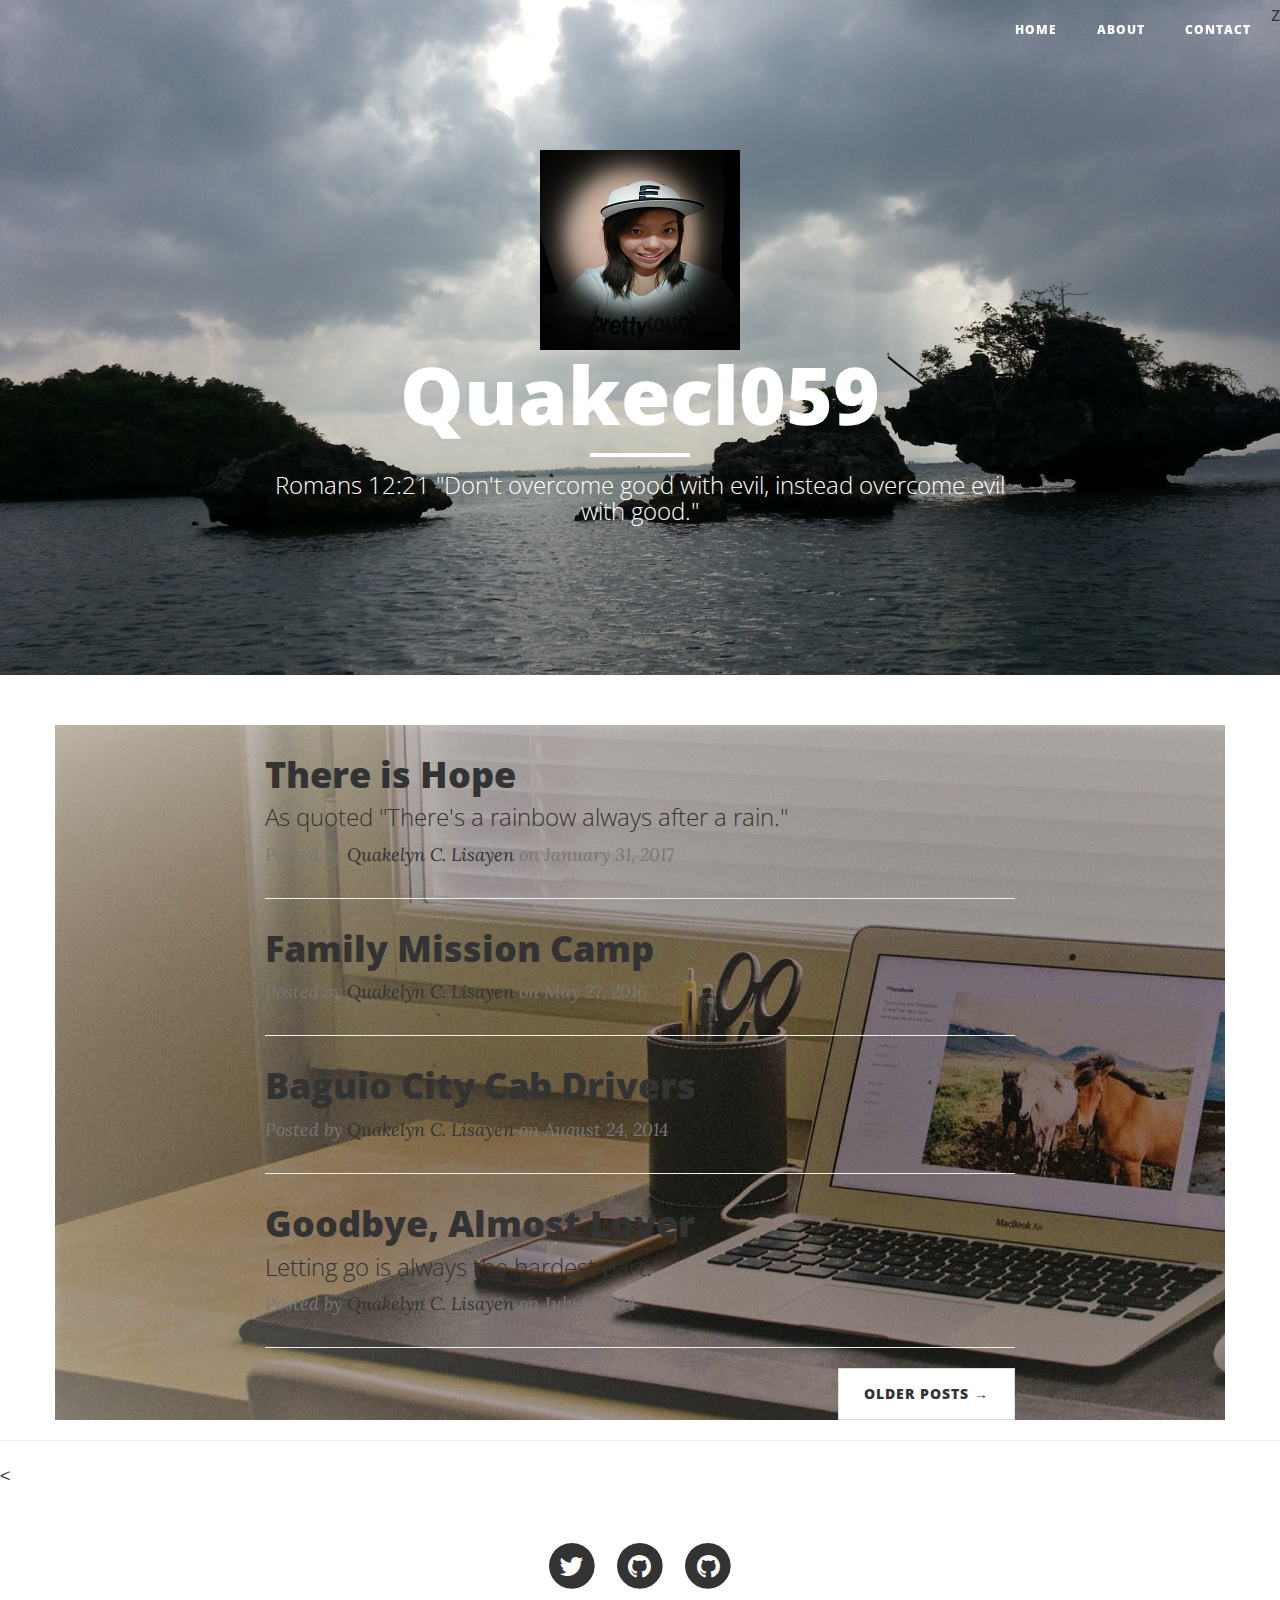
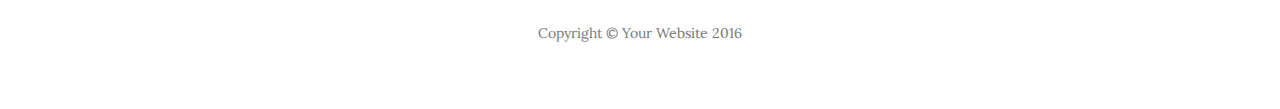
==== index.html @ 8e7b35c3 "initial upload" ====
<!DOCTYPE html>
<html lang="en">

<head>

    <meta charset="utf-8">
    <meta http-equiv="X-UA-Compatible" content="IE=edge">
    <meta name="viewport" content="width=device-width, initial-scale=1">
    <meta name="description" content="">
    <meta name="author" content="">

    <title>quake059</title>

    <!-- Bootstrap Core CSS -->
    <link href="vendor/bootstrap/css/bootstrap.min.css" rel="stylesheet">

    <!-- Theme CSS -->
    <link href="css/clean-blog.min.css" rel="stylesheet">

    <!-- Custom Fonts -->
    <link href="vendor/font-awesome/css/font-awesome.min.css" rel="stylesheet" type="text/css">
    <link href='https://fonts.googleapis.com/css?family=Lora:400,700,400italic,700italic' rel='stylesheet' type='text/css'>
    <link href='https://fonts.googleapis.com/css?family=Open+Sans:300italic,400italic,600italic,700italic,800italic,400,300,600,700,800' rel='stylesheet' type='text/css'>

    <!-- HTML5 Shim and Respond.js IE8 support of HTML5 elements and media queries -->
    <!-- WARNING: Respond.js doesn't work if you view the page via file:// -->
    <!--[if lt IE 9]>
        <script src="https://oss.maxcdn.com/libs/html5shiv/3.7.0/html5shiv.js"></script>
        <script src="https://oss.maxcdn.com/libs/respond.js/1.4.2/respond.min.js"></script>
    <![endif]-->

</head>

<body>

    <!-- Navigation -->
    <nav class="navbar navbar-default navbar-custom navbar-fixed-top">
        <div class="container-fluid">
            <!-- Brand and toggle get grouped for better mobile display -->
            <div class="navbar-header page-scroll">
                <button type="button" class="navbar-toggle" data-toggle="collapse" data-target="#bs-example-navbar-collapse-1">
                    <span class="sr-only">Toggle navigation</span>
                    Menu <i class="fa fa-bars"></i>
                </button>
                
            </div>

            <!-- Collect the nav links, forms, and other content for toggling -->
            <div class="collapse navbar-collapse" id="bs-example-navbar-collapse-1">
                <ul class="nav navbar-nav navbar-right">
                    <li>
                        <a href="index.html">Home</a>
                    </li>
                    <li>
                        <a href="about.html">About</a>
                    </li>z
                    <li>
                        <a href="contact.html">Contact</a>
                    </li>
                </ul>
            </div>
            <!-- /.navbar-collapse -->
        </div>
        <!-- /.container -->
    </nav>

    <!-- Page Header -->
    <!-- Set your background image for this header on the line below. -->
    <header class="intro-header" style="background-image: url('background/bolin.jpg')">
        <div class="container" >
            <div class="row">
                <div class="col-lg-8 col-lg-offset-2 col-md-10 col-md-offset-1">
                    <div class="site-heading">
                         <img class="image-circle" src="img/q.jpg">
                        <h1>Quakecl059</h1>
                        <hr class="small">
                        <span class="subheading">Romans 12:21 "Don't overcome good with evil, instead overcome evil with good."</span>
                    </div>
                </div>
            </div>
        </div>
    </header>

    <!-- Main Content -->
    <div class="container" style="background-image: url('img/home-bg.jpg')">
        <div class="row">
            <div class="col-lg-8 col-lg-offset-2 col-md-10 col-md-offset-1">
                <div class="post-preview">
                    <a href="post.html">
                        <h2 class="post-title">
                            There is Hope
                        </h2>
                        <h3 class="post-subtitle">
                            As quoted "There's a rainbow always after a rain."
                        </h3>
                    </a>
                    <p class="post-meta">Posted by <a href="about.html">Quakelyn C. Lisayen</a> on January 31, 2017</p>
                </div>
                <hr>
                <div class="post-preview">
                    <a href="post2.html">
                        <h2 class="post-title">
                           Family Mission Camp
                        </h2>
                    </a>
                    <p class="post-meta">Posted by <a href="about.html">Quakelyn C. Lisayen</a> on May 27, 2016</p>
                </div>
                <hr>
                <div class="post-preview">
                    <a href="post3.html">
                        <h2 class="post-title">
                            Baguio City Cab Drivers
                        </h2>
                        
                    </a>
                    <p class="post-meta">Posted by <a href="about.html">Quakelyn C. Lisayen</a> on August 24, 2014</p>
                </div>
                <hr>
                <div class="post-preview">
                    <a href="post4.html">
                        <h2 class="post-title">
                           Goodbye, Almost Lover
                        </h2>
                        <h3 class="post-subtitle">
                            Letting go is always the hardest part.
                        </h3>
                    </a>
                    <p class="post-meta">Posted by <a href="about.html">Quakelyn C. Lisayen</a> on July 8, 2014</p>
                </div>
                <hr>
                <!-- Pager -->
                <ul class="pager">
                    <li class="next">
                        <a href="olderpost.html">Older Posts &rarr;</a>
                    </li>
                </ul>
            </div>
        </div>
    </div>

    <hr>

    <!-- Footer -->
    < <footer>
        <div class="container">
            <div class="row">
                <div class="col-lg-8 col-lg-offset-2 col-md-10 col-md-offset-1">
                    <ul class="list-inline text-center">
                        <li>
                            <a href="@LisayenQuake">
                                <span class="fa-stack fa-lg">
                                    <i class="fa fa-circle fa-stack-2x"></i>
                                    <i class="fa fa-twitter fa-stack-1x fa-inverse"></i>
                                </span>
                            </a>
                        </li>
                        
                        <li>
                            <a href="kenji_ven@yahoo.com">
                                <span class="fa-stack fa-lg">
                                    <i class="fa fa-circle fa-stack-2x"></i>
                                    <i class="fa fa-github fa-stack-1x fa-inverse"></i>
                                </span>
                            </a>
                        </li>
                        <li>
                            <a href="quake059">
                                <span class="fa-stack fa-lg">
                                    <i class="fa fa-circle fa-stack-2x"></i>
                                    <i class="fa fa-github fa-stack-1x fa-inverse"></i>
                                </span>
                            </a>
                        </li>
                    </ul>
                    <p class="copyright text-muted">Copyright &copy; Your Website 2016</p>
                </div>
            </div>
        </div>
    </footer>

    <!-- jQuery -->
    <script src="vendor/jquery/jquery.min.js"></script>

    <!-- Bootstrap Core JavaScript -->
    <script src="vendor/bootstrap/js/bootstrap.min.js"></script>

    <!-- Contact Form JavaScript -->
    <script src="js/jqBootstrapValidation.js"></script>
    <script src="js/contact_me.js"></script>

    <!-- Theme JavaScript -->
    <script src="js/clean-blog.min.js"></script>

</body>

</html>
---- css/clean-blog.min.css ----
/*!
 * Start Bootstrap - Clean Blog v3.3.7+1 (http://startbootstrap.com/template-overviews/clean-blog)
 * Copyright 2013-2016 Start Bootstrap
 * Licensed under MIT (https://github.com/BlackrockDigital/startbootstrap/blob/gh-pages/LICENSE)
 */a,body{color:#333}.navbar-custom .nav li a,.navbar-custom .navbar-brand,h1,h2,h3,h4,h5,h6{font-weight:800}.caption,.intro-header .page-heading,.intro-header .site-heading,footer .copyright{text-align:center}body{font-family:Lora,'Times New Roman',serif;font-size:20px;-webkit-tap-highlight-color:#0085A1}.intro-header .page-heading .subheading,.intro-header .post-heading .subheading,.intro-header .site-heading .subheading,.navbar-custom,h1,h2,h3,h4,h5,h6{font-family:'Open Sans','Helvetica Neue',Helvetica,Arial,sans-serif}p{line-height:1.5;margin:30px 0}p a{text-decoration:underline}a:focus,a:hover{color:#0085A1}a img:focus,a img:hover{cursor:zoom-in}blockquote{color:#777;font-style:italic}hr.small{max-width:100px;margin:15px auto;border-width:4px;border-color:#fff}.navbar-custom{position:absolute;top:0;left:0;width:100%;z-index:3}.navbar-custom .navbar-header .navbar-toggle{color:#777;font-weight:800;text-transform:uppercase;font-size:12px}.navbar-custom .nav li a{text-transform:uppercase;font-size:12px;letter-spacing:1px}@media only screen and (min-width:768px){.navbar-custom{background:0 0;border-bottom:1px solid transparent}.navbar-custom .navbar-brand{color:#fff;padding:20px}.navbar-custom .navbar-brand:focus,.navbar-custom .navbar-brand:hover{color:rgba(255,255,255,.8)}.navbar-custom .nav li a{color:#fff;padding:20px}.navbar-custom .nav li a:focus,.navbar-custom .nav li a:hover{color:rgba(255,255,255,.8)}}@media only screen and (min-width:1170px){.navbar-custom{-webkit-transition:background-color .3s;-moz-transition:background-color .3s;transition:background-color .3s;-webkit-transform:translate3d(0,0,0);-moz-transform:translate3d(0,0,0);-ms-transform:translate3d(0,0,0);-o-transform:translate3d(0,0,0);transform:translate3d(0,0,0);-webkit-backface-visibility:hidden;backface-visibility:hidden}.navbar-custom.is-fixed{position:fixed;top:-61px;background-color:rgba(255,255,255,.9);border-bottom:1px solid #f2f2f2;-webkit-transition:-webkit-transform .3s;-moz-transition:-moz-transform .3s;transition:transform .3s}.navbar-custom.is-fixed .navbar-brand{color:#333}.navbar-custom.is-fixed .navbar-brand:focus,.navbar-custom.is-fixed .navbar-brand:hover{color:#0085A1}.navbar-custom.is-fixed .nav li a{color:#333}.navbar-custom.is-fixed .nav li a:focus,.navbar-custom.is-fixed .nav li a:hover{color:#0085A1}.navbar-custom.is-visible{-webkit-transform:translate3d(0,100%,0);-moz-transform:translate3d(0,100%,0);-ms-transform:translate3d(0,100%,0);-o-transform:translate3d(0,100%,0);transform:translate3d(0,100%,0)}}.intro-header{background:center center no-repeat;-webkit-background-size:cover;-moz-background-size:cover;background-size:cover;-o-background-size:cover;margin-bottom:50px}.intro-header .page-heading,.intro-header .post-heading,.intro-header .site-heading{padding:100px 0 50px;color:#fff}.intro-header .page-heading h1,.intro-header .site-heading h1{margin-top:0;font-size:50px}.intro-header .page-heading .subheading,.intro-header .site-heading .subheading{font-size:24px;line-height:1.1;display:block;font-weight:300;margin:10px 0 0}@media only screen and (min-width:768px){.intro-header .page-heading,.intro-header .post-heading,.intro-header .site-heading{padding:150px 0}.intro-header .page-heading h1,.intro-header .site-heading h1{font-size:80px}}.intro-header .post-heading h1{font-size:35px}.intro-header .post-heading .meta,.intro-header .post-heading .subheading{line-height:1.1;display:block}.intro-header .post-heading .subheading{font-size:24px;margin:10px 0 30px;font-weight:600}.intro-header .post-heading .meta{font-family:Lora,'Times New Roman',serif;font-style:italic;font-weight:300;font-size:20px}.intro-header .post-heading .meta a{color:#fff}@media only screen and (min-width:768px){.intro-header .post-heading h1{font-size:55px}.intro-header .post-heading .subheading{font-size:30px}}.post-preview>a{color:#333}.post-preview>a:focus,.post-preview>a:hover{text-decoration:none;color:#0085A1}.post-preview>a>.post-title{font-size:30px;margin-top:30px;margin-bottom:10px}.post-preview>a>.post-subtitle{margin:0 0 10px;font-weight:300}.post-preview>.post-meta{color:#777;font-size:18px;font-style:italic;margin-top:0}.post-preview>.post-meta>a{text-decoration:none;color:#333}.post-preview>.post-meta>a:focus,.post-preview>.post-meta>a:hover{color:#0085A1;text-decoration:underline}@media only screen and (min-width:768px){.post-preview>a>.post-title{font-size:36px}}.section-heading{font-size:36px;margin-top:60px;font-weight:700}.btn,.pager li>a,.pager li>span{font-family:'Open Sans','Helvetica Neue',Helvetica,Arial,sans-serif;text-transform:uppercase;font-weight:800;letter-spacing:1px}.caption{font-size:14px;padding:10px;font-style:italic;margin:0;display:block;border-bottom-right-radius:5px;border-bottom-left-radius:5px}footer{padding:50px 0 65px}footer .list-inline{margin:0;padding:0}footer .copyright{font-size:14px;margin-bottom:0}.floating-label-form-group{font-size:14px;position:relative;margin-bottom:0;padding-bottom:.5em;border-bottom:1px solid #eee}.floating-label-form-group input,.floating-label-form-group textarea{z-index:1;position:relative;padding-right:0;padding-left:0;border:none;border-radius:0;font-size:1.5em;background:0 0;box-shadow:none!important;resize:none}.floating-label-form-group label{display:block;z-index:0;position:relative;top:2em;margin:0;font-size:.85em;line-height:1.764705882em;vertical-align:middle;vertical-align:baseline;opacity:0;-webkit-transition:top .3s ease,opacity .3s ease;-moz-transition:top .3s ease,opacity .3s ease;-ms-transition:top .3s ease,opacity .3s ease;transition:top .3s ease,opacity .3s ease}.floating-label-form-group::not(:first-child){padding-left:14px;border-left:1px solid #eee}.floating-label-form-group-with-value label{top:0;opacity:1}.floating-label-form-group-with-focus label{color:#0085A1}form .row:first-child .floating-label-form-group{border-top:1px solid #eee}.btn{font-size:14px;border-radius:0;padding:15px 25px}.btn-lg{font-size:16px;padding:25px 35px}.btn-default:focus,.btn-default:hover{background-color:#0085A1;border:1px solid #0085A1;color:#fff}.pager{margin:20px 0 0}.pager li>a,.pager li>span{font-size:14px;padding:15px 25px;background-color:#fff;border-radius:0}.pager li>a:focus,.pager li>a:hover{color:#fff;background-color:#0085A1;border:1px solid #0085A1}.pager .disabled>a,.pager .disabled>a:focus,.pager .disabled>a:hover,.pager .disabled>span{color:#777;background-color:#333;cursor:not-allowed}::-moz-selection{color:#fff;text-shadow:none;background:#0085A1}::selection{color:#fff;text-shadow:none;background:#0085A1}img::selection{color:#fff;background:0 0}img::-moz-selection{color:#fff;background:0 0}
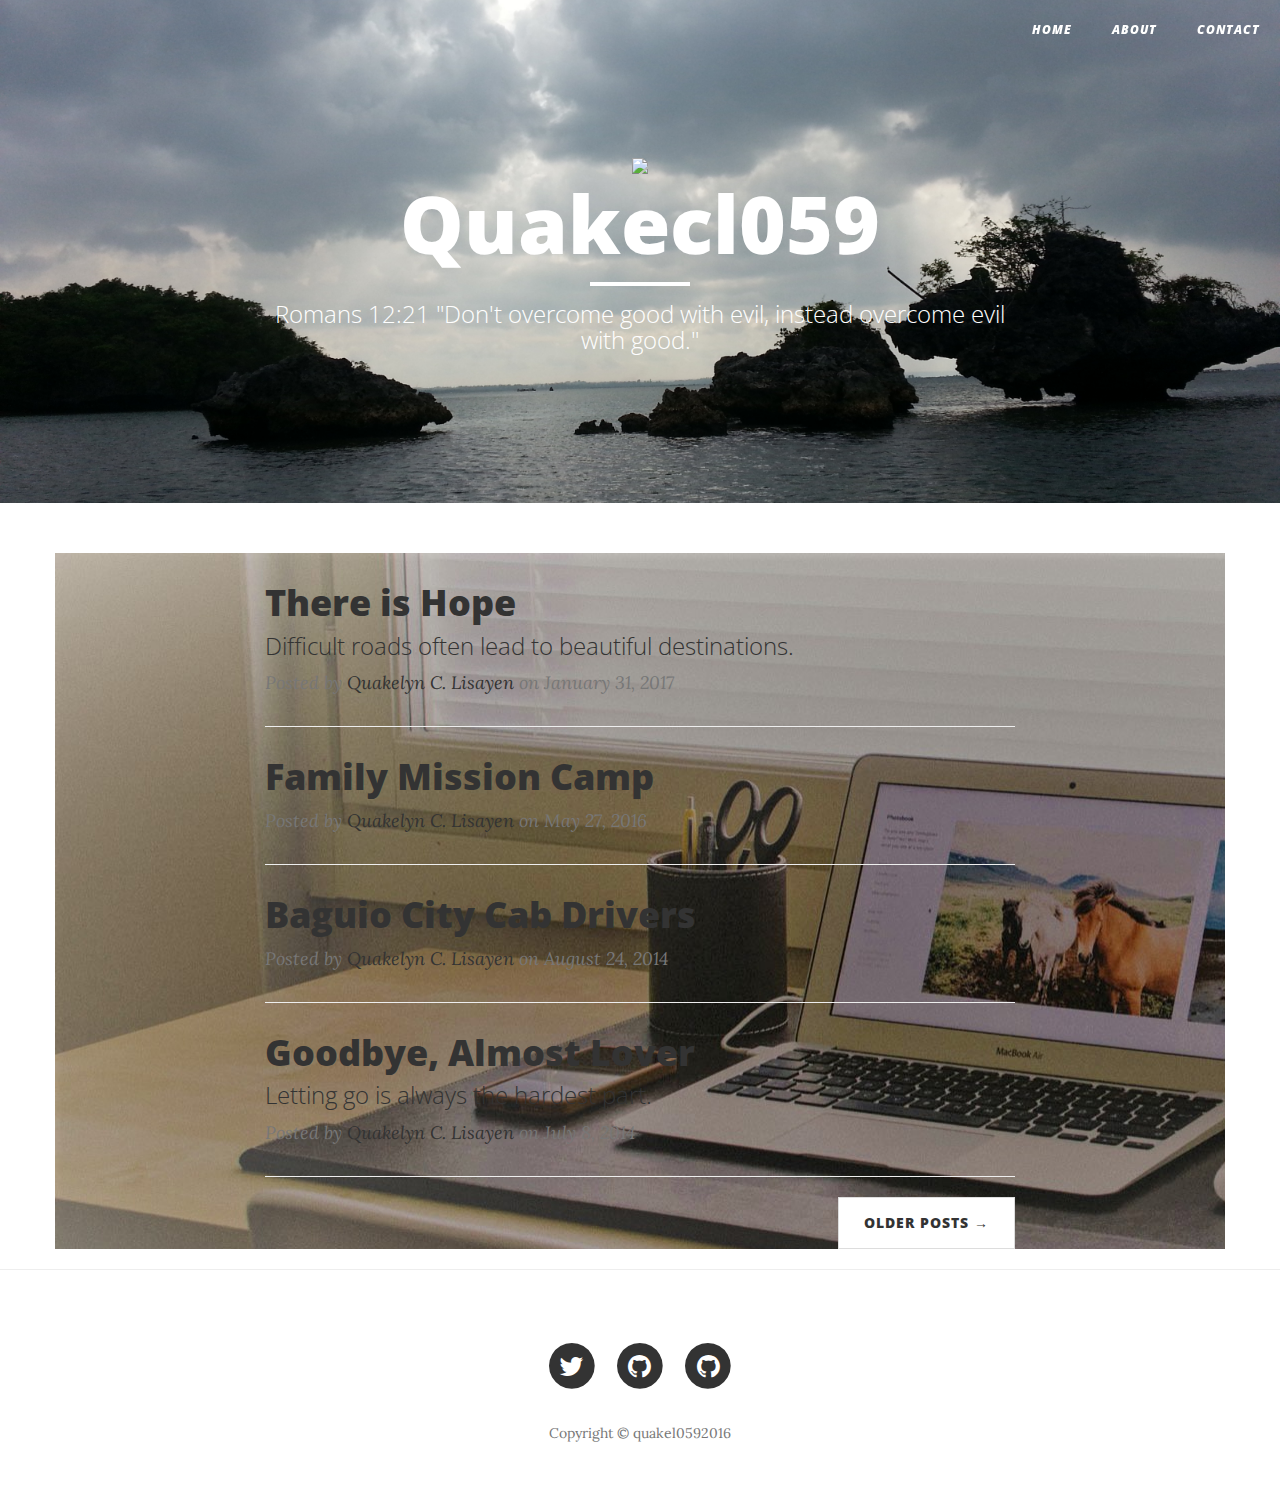
==== commit f8d8793d: "revise" ====
--- a/index.html
+++ b/index.html
@@ -49,13 +49,13 @@
             <div class="collapse navbar-collapse" id="bs-example-navbar-collapse-1">
                 <ul class="nav navbar-nav navbar-right">
                     <li>
-                        <a href="index.html">Home</a>
+                        <a href="index.html" style="font-style: italic;">Home</a>
                     </li>
                     <li>
-                        <a href="about.html">About</a>
-                    </li>z
+                        <a href="about.html" style="font-style: italic;">About</a>
+                    </li>
                     <li>
-                        <a href="contact.html">Contact</a>
+                        <a href="contact.html" style="font-style: italic;">Contact</a>
                     </li>
                 </ul>
             </div>
@@ -71,8 +71,8 @@
             <div class="row">
                 <div class="col-lg-8 col-lg-offset-2 col-md-10 col-md-offset-1">
                     <div class="site-heading">
-                         <img class="image-circle" src="img/q.jpg">
-                        <h1>Quakecl059</h1>
+                         <img src="img/1469076941781.jpg" class="image-circle" >
+                        <h1 style="color: white">Quakecl059</h1>
                         <hr class="small">
                         <span class="subheading">Romans 12:21 "Don't overcome good with evil, instead overcome evil with good."</span>
                     </div>
@@ -91,7 +91,7 @@
                             There is Hope
                         </h2>
                         <h3 class="post-subtitle">
-                            As quoted "There's a rainbow always after a rain."
+                            Difficult roads often lead to beautiful destinations.
                         </h3>
                     </a>
                     <p class="post-meta">Posted by <a href="about.html">Quakelyn C. Lisayen</a> on January 31, 2017</p>
@@ -141,13 +141,13 @@
     <hr>
 
     <!-- Footer -->
-    < <footer>
+     <footer>
         <div class="container">
             <div class="row">
                 <div class="col-lg-8 col-lg-offset-2 col-md-10 col-md-offset-1">
                     <ul class="list-inline text-center">
                         <li>
-                            <a href="@LisayenQuake">
+                            <a href="http:www.twitter.com/@LisayenQuake">
                                 <span class="fa-stack fa-lg">
                                     <i class="fa fa-circle fa-stack-2x"></i>
                                     <i class="fa fa-twitter fa-stack-1x fa-inverse"></i>
@@ -156,7 +156,7 @@
                         </li>
                         
                         <li>
-                            <a href="kenji_ven@yahoo.com">
+                            <a href="http:www.facebook.com/kenji_ven@yahoo.com">
                                 <span class="fa-stack fa-lg">
                                     <i class="fa fa-circle fa-stack-2x"></i>
                                     <i class="fa fa-github fa-stack-1x fa-inverse"></i>
@@ -164,7 +164,7 @@
                             </a>
                         </li>
                         <li>
-                            <a href="quake059">
+                            <a href="http:www.instagram.com/quake059">
                                 <span class="fa-stack fa-lg">
                                     <i class="fa fa-circle fa-stack-2x"></i>
                                     <i class="fa fa-github fa-stack-1x fa-inverse"></i>
@@ -172,7 +172,7 @@
                             </a>
                         </li>
                     </ul>
-                    <p class="copyright text-muted">Copyright &copy; Your Website 2016</p>
+                    <p class="copyright text-muted">Copyright &copy; quakel0592016</p>
                 </div>
             </div>
         </div>
